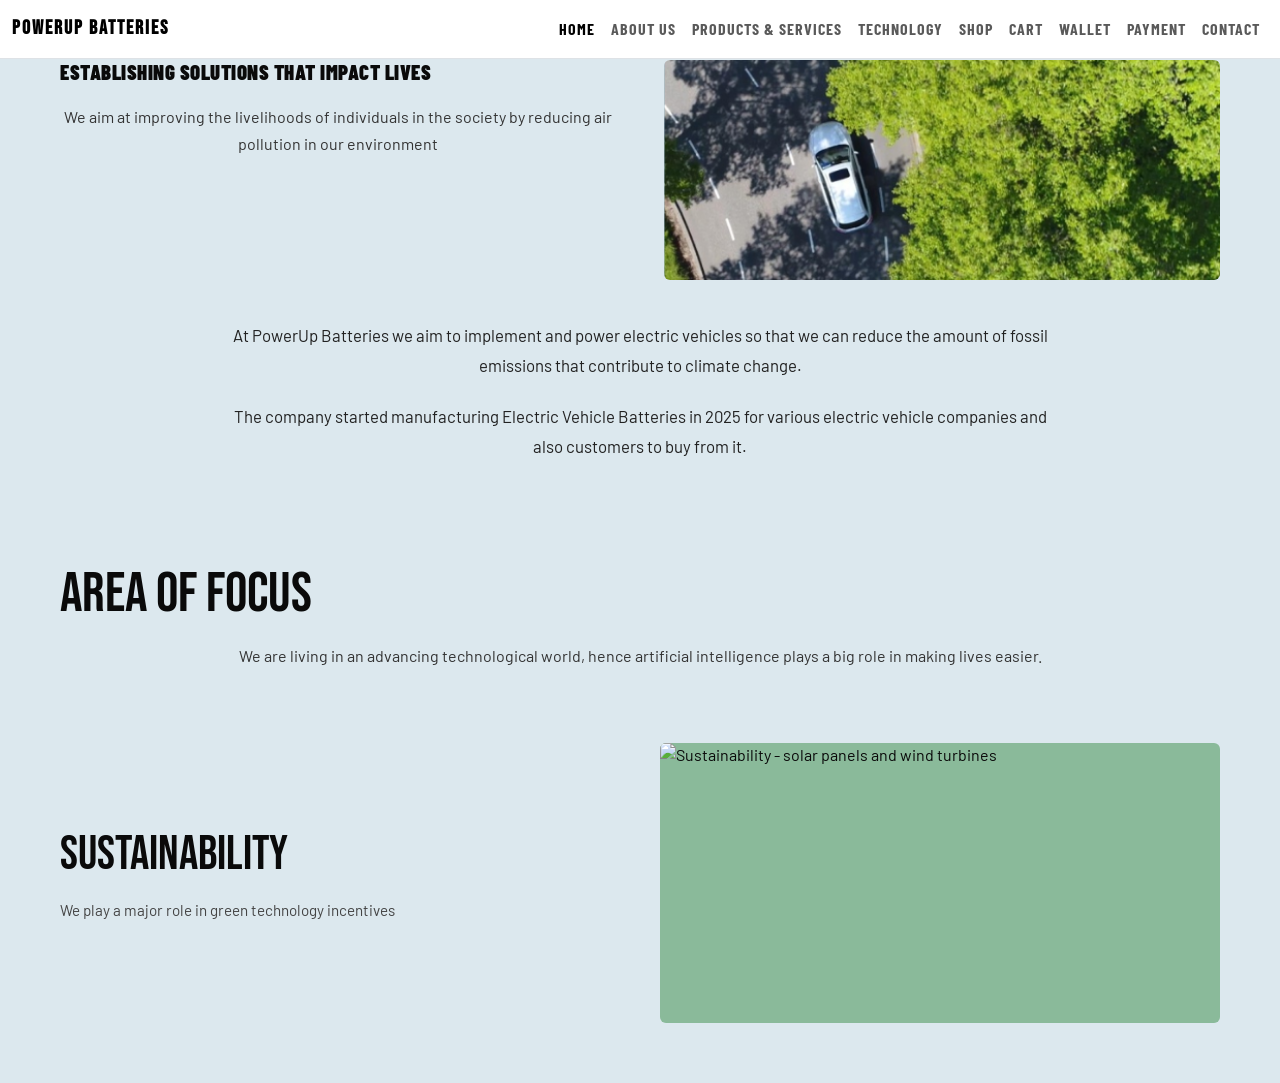
==== about.html @ 4fb4eed8 "Update about.html" ====
<!DOCTYPE html>
<html lang="en">
<head>
<meta charset="UTF-8"/>
<meta name="viewport" content="width=device-width, initial-scale=1.0">
<title>About Us</title>
<link href="https://fonts.googleapis.com/css2?family=Bebas+Neue&family=Barlow:wght@300;400;500;600;700;900&family=Barlow+Condensed:wght@400;700;900&display=swap" rel="stylesheet"/>

  <!-- Bootstrap CSS -->
<link href="https://cdn.jsdelivr.net/npm/bootstrap@5.3.0/dist/css/bootstrap.min.css" rel="stylesheet">

<!-- Bootstrap JS -->
<script src="https://cdn.jsdelivr.net/npm/bootstrap@5.3.0/dist/js/bootstrap.bundle.min.js"></script>
  
<link rel="stylesheet" href="styles.css">
  
   <style>

     :root {
    --black: #0a0a0a;
    --white: #f5f5f0;
    --red: #e63323;
    --steel: #b0b8c1;
    --blue-pale: #c8dce8;
    --blue-mid: #7aadca;
    --dark-green: #1e3a2f;
    --mid-green: #2d4f3c;
    --light-bg: #dce8ee;
    --nav-h: 52px;
  }
 
  *, *::before, *::after { box-sizing: border-box; margin: 0; padding: 0; }
 
  body {
    font-family: 'Barlow', sans-serif;
    background: var(--white);
    color: var(--black);
    overflow-x: hidden;
  }
     
   /* ── NAV ── */
     
    .navbar-brand {
  font-family: 'Bebas Neue', sans-serif;
  letter-spacing: 2px;
}

.nav-link {
  font-family: 'Barlow Condensed', sans-serif;
  text-transform: uppercase;
  font-weight: 700;
  letter-spacing: 1px;
}

.nav-link:hover {
  color: #e63323 !important;
}
  
  nav a {
    font-family: 'Barlow Condensed', sans-serif;
    font-size: 0.78rem;
    font-weight: 700;
    letter-spacing: 1.2px;
    text-transform: uppercase;
    color: #444;
    text-decoration: none;
    cursor: pointer;
    padding: 4px 0;
    border-bottom: 2px solid transparent;
    transition: color .2s, border-color .2s;
    white-space: nowrap;
  }
  nav a:hover, nav a.active { color: var(--red); border-bottom-color: var(--red); }
     
           
    /* MOBILE RESPONSIVE DESIGN*/
@media (max-width: 768px) {

  .home-section,
  .offer-section,
  .ev-types {
    padding: 20px;
  }

  .offer-grid {
    grid-template-columns: 1fr;
  }

  .why-choose {
    grid-template-columns: 1fr;
  }

  .ev-type-item {
    grid-template-columns: 1fr;
  }

  .offer-section h2,
  .ev-types h2 {
    font-size: 2.2rem;
  }

  .why-choose-text {
    padding: 20px;
  }

  .nav-link {
    text-align: center;
  }
}
    
   
 /* ══════════════════════════════════════
     ABOUT PAGE
  ══════════════════════════════════════ */
  .about-page { background: var(--light-bg); }
  .about-hero {
    display: grid; grid-template-columns: 1fr 1fr; gap: 48px;
    padding: 60px 60px 40px;
  }
  .about-hero-text h2 {
    font-family: 'Barlow Condensed', sans-serif;
    font-size: 1.3rem; font-weight: 900; margin-bottom: 18px;
    text-transform: uppercase; letter-spacing: .5px;
  }
  .about-hero-text p { font-size: 1rem; line-height: 1.7; text-align: center; color: #333; }
  .about-hero img { width: 100%; border-radius: 6px; object-fit: cover; }
  .about-body { padding: 0 60px 40px; text-align: center; }
  .about-body p { font-size: 1.05rem; line-height: 1.8; color: #222; margin-bottom: 20px; max-width: 820px; margin-left: auto; margin-right: auto; }
  .about-focus { padding: 40px 60px; background: var(--light-bg); }
  .about-focus h2 {
    font-family: 'Bebas Neue', sans-serif; font-size: 3.5rem; margin-bottom: 14px;
  }
  .about-focus p { font-size: 1rem; line-height: 1.8; color: #333; margin-bottom: 32px; text-align: center; max-width: 820px; margin-left: auto; margin-right: auto; }
  .about-sustain {
    display: grid; grid-template-columns: 1fr 1fr; gap: 40px; align-items: center;
    padding: 0 60px 60px;
    background: var(--light-bg);
  }
  .about-sustain h2 { font-family: 'Bebas Neue', sans-serif; font-size: 3rem; margin-bottom: 14px; }
  .about-sustain p { font-size: 0.95rem; line-height: 1.7; color: #444; }
  .about-sustain img { width: 100%; border-radius: 6px; }

    </style>
 
  </head>

  <body>
    <script src="script.js" defer></script>

    <!-- NAV -->
    
<!-- RESPONSIVE NAVBAR -->
<nav class="navbar navbar-expand-lg navbar-light bg-white fixed-top border-bottom">
  <div class="container-fluid">

    <!-- Brand -->
    <a class="navbar-brand fw-bold" href="#">
      POWERUP BATTERIES
    </a>

    <!-- Mobile Toggle Button -->
    <button class="navbar-toggler" type="button"
      data-bs-toggle="collapse"
      data-bs-target="#navbarNav"
      aria-controls="navbarNav"
      aria-expanded="false"
      aria-label="Toggle navigation">

      <span class="navbar-toggler-icon"></span>
    </button>

    <!-- Collapsible Links -->
    <div class="collapse navbar-collapse" id="navbarNav">

      <ul class="navbar-nav ms-auto">

        <li class="nav-item">
          <a class="nav-link active" href="index.html">Home</a>
        </li>

        <li class="nav-item">
          <a class="nav-link" href="about.html">About Us</a>
        </li>

        <li class="nav-item">
          <a class="nav-link" href="products.html">Products & Services</a>
        </li>

        <li class="nav-item">
          <a class="nav-link" href="technology.html">Technology</a>
        </li>

        <li class="nav-item">
          <a class="nav-link" href="shop.html">Shop</a>
        </li>

        <li class="nav-item">
          <a class="nav-link" href="cart.html">Cart</a>
        </li>

        <li class="nav-item">
          <a class="nav-link" href="wallet.html">Wallet</a>
        </li>

        <li class="nav-item">
          <a class="nav-link" href="payment.html">Payment</a>
        </li>

        <li class="nav-item">
          <a class="nav-link" href="contact.html">Contact</a>
        </li>

      </ul>

    </div>
  </div>
</nav>
 
<!-- ══════════════ ABOUT ══════════════ -->
<div id="page-about" class="page about-page">
  <div class="about-hero">
    <div class="about-hero-text">
      <h2>Establishing solutions that impact lives</h2>
      <p>We aim at improving the livelihoods of individuals in the society by reducing air pollution in our environment</p>
    </div>
    <img src="Images/car moving trees.png" alt="Aerial car view" onerror="this.style.background='#8a9aaa';this.style.minHeight='260px';"/>
  </div>
 
  <div class="about-body">
    <p>At PowerUp Batteries we aim to implement and power electric vehicles so that we can reduce the amount of fossil emissions that contribute to climate change.</p>
    <p>The company started manufacturing Electric Vehicle Batteries in 2025 for various electric vehicle companies and also customers to buy from it.</p>
  </div>
 
  <div class="about-focus">
    <h2>Area of Focus</h2>
    <p>We are living in an advancing technological world, hence artificial intelligence plays a big role in making lives easier.</p>
  </div>
 
  <div class="about-sustain">
    <div>
      <h2>Sustainability</h2>
      <p>We play a major role in green technology incentives</p>
    </div>
    <img src="https://images.unsplash.com/photo-1509391366360-2e959784a276?w=700&q=80" alt="Sustainability - solar panels and wind turbines" onerror="this.style.background='#8aba9a';this.style.minHeight='280px';"/>
  </div>
</div>


  </body>
</html>
---- styles.css ----
/* ══════════════════════════════════════
     SHARED UTILITIES
  ══════════════════════════════════════ */
  .tag-red {
    display: inline-block; background: var(--red); color: #fff;
    font-family: 'Barlow Condensed', sans-serif;
    font-size: 0.72rem; font-weight: 700; letter-spacing: 1px;
    text-transform: uppercase; padding: 3px 10px; border-radius: 2px;
    margin-bottom: 6px;
  }
 
  /* placeholder images using CSS gradients */
  .img-placeholder { background: linear-gradient(135deg, #c0cfd8 0%, #8faab8 100%); }
 
  /* toast */
  #toast {
    position: fixed; bottom: 28px; right: 28px; z-index: 9999;
    background: var(--black); color: #fff;
    font-family: 'Barlow Condensed', sans-serif;
    font-size: 0.9rem; font-weight: 700; letter-spacing: 1px;
    padding: 14px 24px; border-radius: 6px;
    transform: translateY(80px); opacity: 0;
    transition: all .35s cubic-bezier(.34,1.56,.64,1);
    border-left: 4px solid var(--red);
  }
  #toast.show { transform: translateY(0); opacity: 1; }
 
  /* animations */
  @keyframes fadeUp { from { opacity:0; transform:translateY(20px); } to { opacity:1; transform:translateY(0); } }
  .page.active > * { animation: fadeUp .4s ease forwards; }
 
  /* scrollbar */
  ::-webkit-scrollbar { width: 6px; }
  ::-webkit-scrollbar-track { background: #111; }
  ::-webkit-scrollbar-thumb { background: #444; border-radius: 3px; }
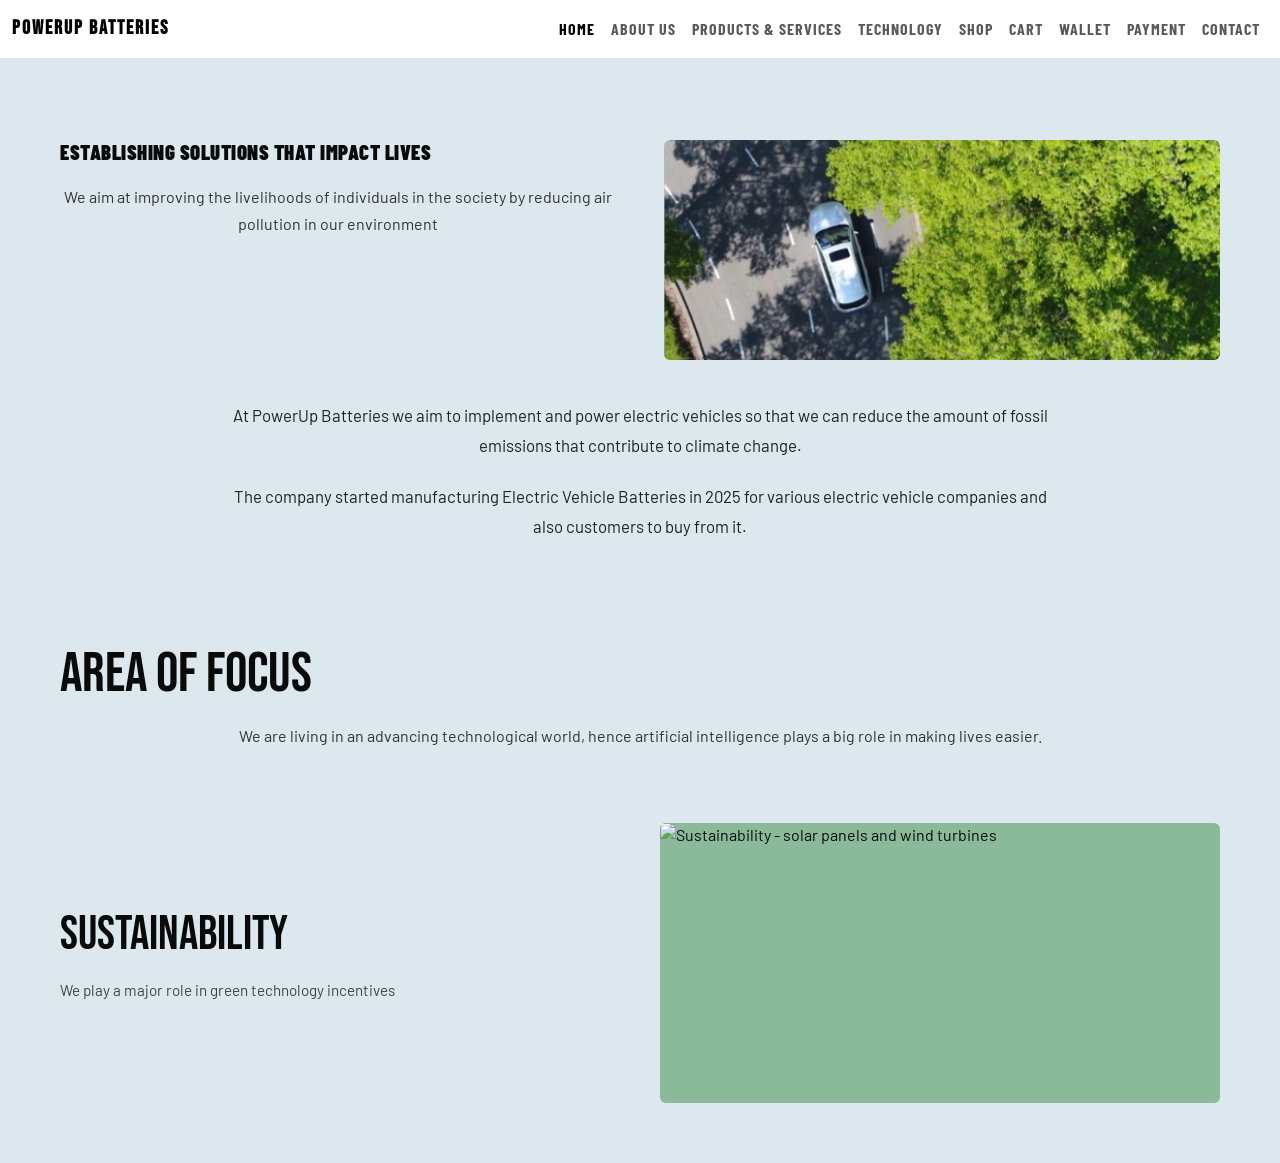
==== commit 43130584: "Update about.html" ====
--- a/about.html
+++ b/about.html
@@ -37,7 +37,12 @@
     color: var(--black);
     overflow-x: hidden;
   }
-     
+
+img {
+  max-width: 100%;
+  height: auto;
+  display: block;
+}
    /* ── NAV ── */
      
     .navbar-brand {
@@ -71,43 +76,12 @@
     white-space: nowrap;
   }
   nav a:hover, nav a.active { color: var(--red); border-bottom-color: var(--red); }
+
+     .page {
+  min-height: 100vh;
+  padding-top: 80px;
+}
      
-           
-    /* MOBILE RESPONSIVE DESIGN*/
-@media (max-width: 768px) {
-
-  .home-section,
-  .offer-section,
-  .ev-types {
-    padding: 20px;
-  }
-
-  .offer-grid {
-    grid-template-columns: 1fr;
-  }
-
-  .why-choose {
-    grid-template-columns: 1fr;
-  }
-
-  .ev-type-item {
-    grid-template-columns: 1fr;
-  }
-
-  .offer-section h2,
-  .ev-types h2 {
-    font-size: 2.2rem;
-  }
-
-  .why-choose-text {
-    padding: 20px;
-  }
-
-  .nav-link {
-    text-align: center;
-  }
-}
-    
    
  /* ══════════════════════════════════════
      ABOUT PAGE
@@ -140,6 +114,126 @@
   .about-sustain p { font-size: 0.95rem; line-height: 1.7; color: #444; }
   .about-sustain img { width: 100%; border-radius: 6px; }
 
+ /* ══════════════════════════════════════
+   RESPONSIVE DESIGN
+══════════════════════════════════════ */
+
+@media (max-width: 992px) {
+
+  body {
+    overflow-x: hidden;
+  }
+
+  /* NAVBAR */
+  .navbar-brand {
+    font-size: 1.2rem;
+  }
+
+  .nav-link {
+    text-align: center;
+    padding: 12px 0;
+  }
+
+  /* ABOUT HERO */
+  .about-hero {
+    grid-template-columns: 1fr;
+    gap: 25px;
+    padding: 30px 20px;
+  }
+
+  .about-hero-text {
+    text-align: center;
+  }
+
+  .about-hero-text h2 {
+    font-size: 1.1rem;
+  }
+
+  .about-hero-text p {
+    font-size: 0.95rem;
+  }
+
+  /* ABOUT BODY */
+  .about-body {
+    padding: 20px;
+  }
+
+  .about-body p {
+    font-size: 0.95rem;
+    line-height: 1.7;
+  }
+
+  /* AREA OF FOCUS */
+  .about-focus {
+    padding: 30px 20px;
+    text-align: center;
+  }
+
+  .about-focus h2 {
+    font-size: 2.4rem;
+  }
+
+  .about-focus p {
+    font-size: 0.95rem;
+  }
+
+  /* SUSTAINABILITY */
+  .about-sustain {
+    grid-template-columns: 1fr;
+    gap: 25px;
+    padding: 20px;
+    text-align: center;
+  }
+
+  .about-sustain h2 {
+    font-size: 2.2rem;
+  }
+
+  .about-sustain p {
+    font-size: 0.95rem;
+  }
+
+  /* IMAGES */
+  .about-hero img,
+  .about-sustain img {
+    width: 100%;
+    height: auto;
+  }
+}
+
+
+/* EXTRA SMALL DEVICES */
+@media (max-width: 576px) {
+
+  .navbar-brand {
+    font-size: 0.95rem;
+    letter-spacing: 1px;
+  }
+
+  .about-focus h2,
+  .about-sustain h2 {
+    font-size: 1.8rem;
+  }
+
+  .about-hero-text h2 {
+    font-size: 1rem;
+  }
+
+  .about-body p,
+  .about-focus p,
+  .about-sustain p {
+    font-size: 0.9rem;
+  }
+
+  .about-hero,
+  .about-body,
+  .about-focus,
+  .about-sustain {
+    padding-left: 15px;
+    padding-right: 15px;
+  }
+}
+
     </style>
  
   </head>
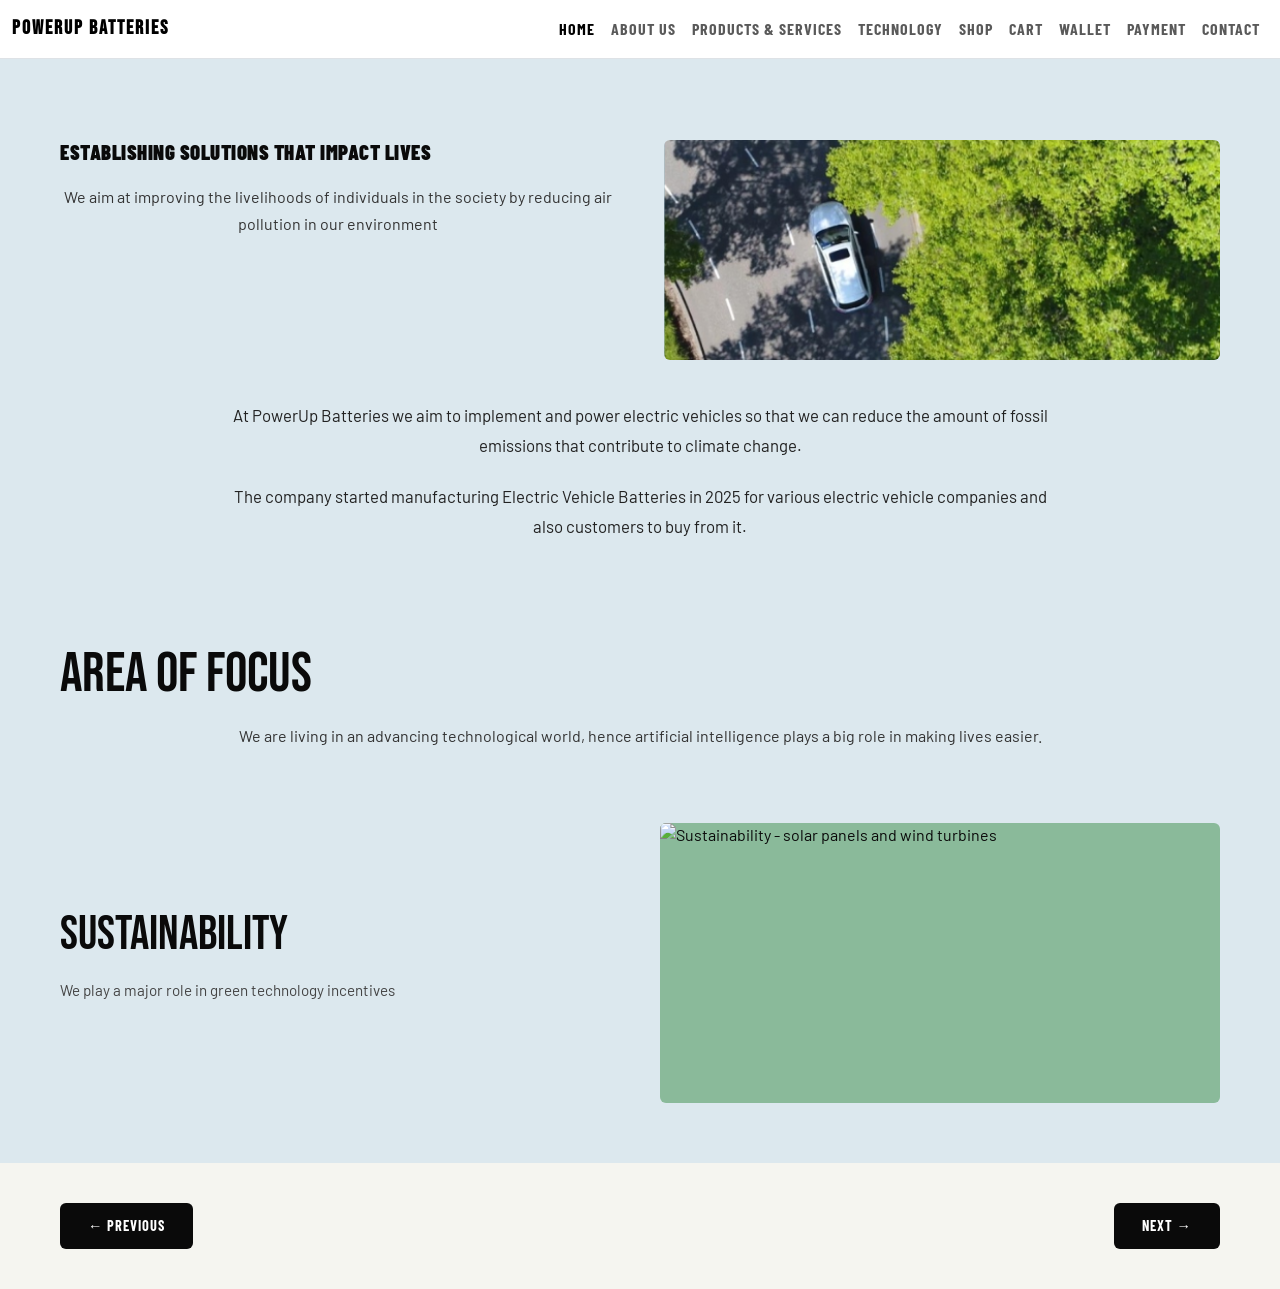
==== commit 5e4c88d6: "Update about.html" ====
--- a/about.html
+++ b/about.html
@@ -234,6 +234,49 @@
   }
 }
 
+     /* PAGE NAVIGATION BUTTONS */
+.page-navigation{
+  display:flex;
+  justify-content:space-between;
+  align-items:center;
+  padding:40px 60px;
+  background:#f5f5f0;
+}
+
+.nav-btn{
+  text-decoration:none;
+  background:#0a0a0a;
+  color:white;
+  padding:12px 28px;
+  border-radius:6px;
+  font-family:'Barlow Condensed', sans-serif;
+  font-size:0.9rem;
+  font-weight:700;
+  letter-spacing:1px;
+  text-transform:uppercase;
+  transition:0.3s ease;
+}
+
+.nav-btn:hover{
+  background:#e63323;
+  color:white;
+}
+
+/* MOBILE RESPONSIVE */
+@media (max-width:768px){
+
+  .page-navigation{
+    padding:25px 20px;
+    gap:15px;
+  }
+
+  .nav-btn{
+    flex:1;
+    text-align:center;
+    padding:12px 10px;
+    font-size:0.8rem;
+  }
+}
     </style>
  
   </head>
@@ -339,6 +382,17 @@
   </div>
 </div>
 
-
+<!-- PAGE NAVIGATION BUTTONS -->
+<div class="page-navigation">
+
+  <a href="index.html" class="nav-btn prev-btn">
+    ← Previous
+  </a>
+
+  <a href="products.html" class="nav-btn next-btn">
+    Next →
+  </a>
+
+</div>
   </body>
 </html>
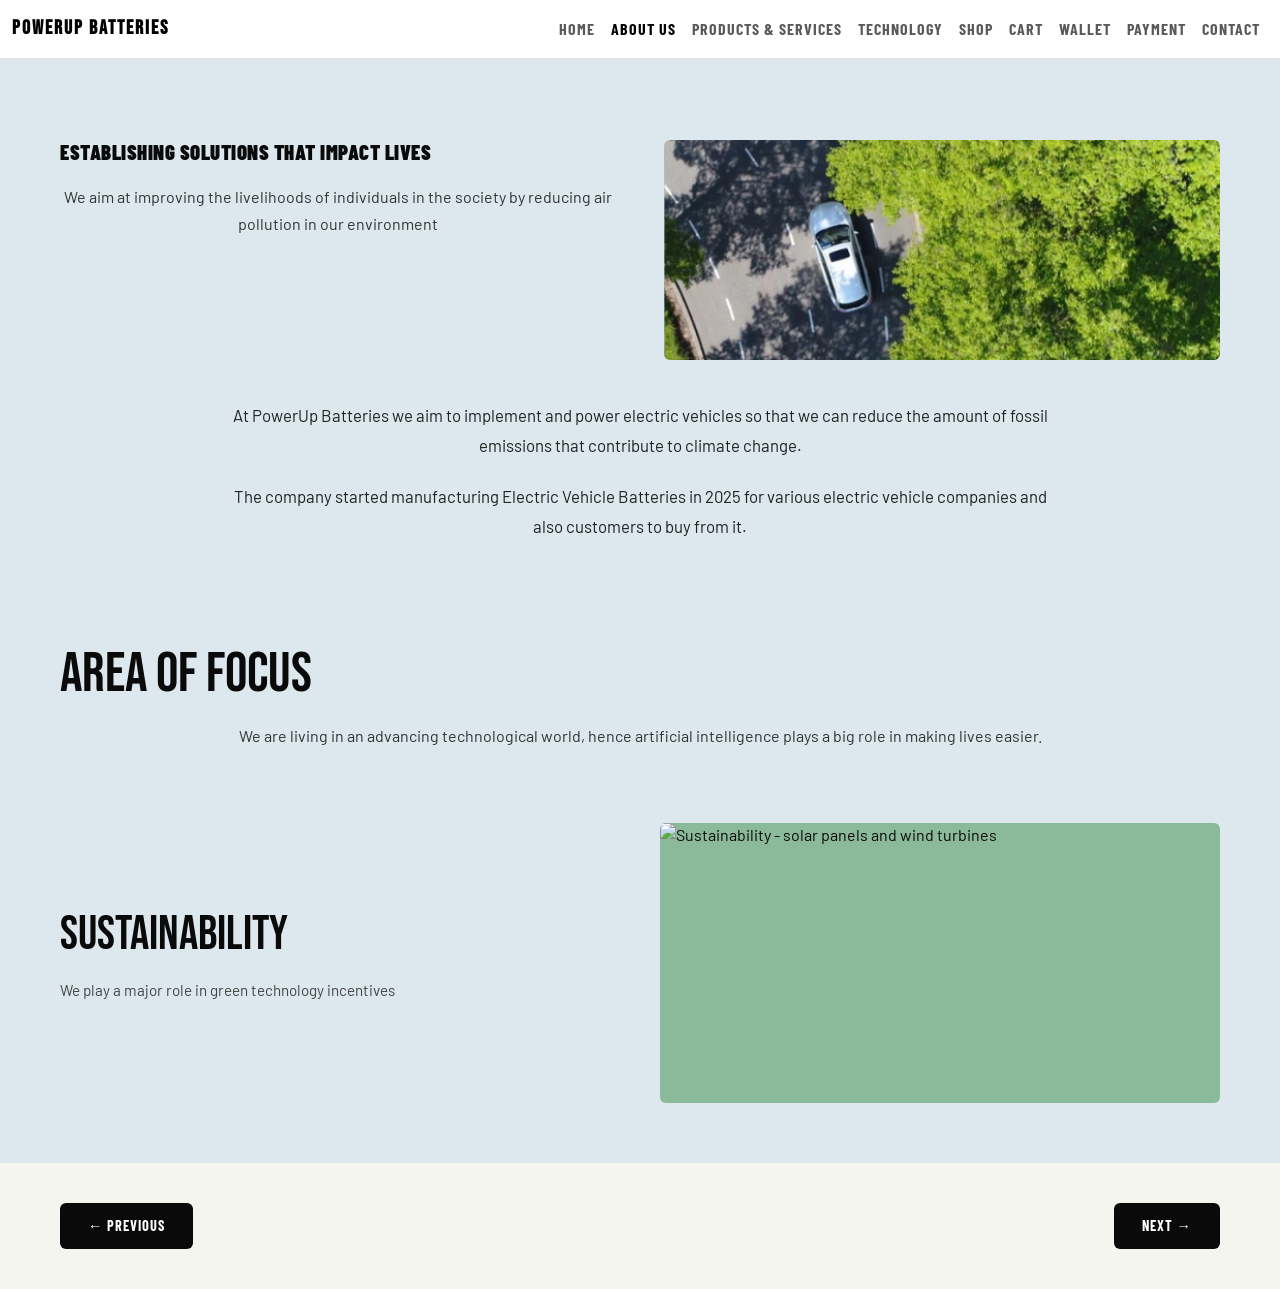
==== commit 0b4fbbb6: "Update about.html" ====
--- a/about.html
+++ b/about.html
@@ -291,7 +291,7 @@
   <div class="container-fluid">
 
     <!-- Brand -->
-    <a class="navbar-brand fw-bold" href="#">
+    <a class="navbar-brand fw-bold" href="index.html">
       POWERUP BATTERIES
     </a>
 
@@ -354,33 +354,33 @@
 </nav>
  
 <!-- ══════════════ ABOUT ══════════════ -->
-<div id="page-about" class="page about-page">
-  <div class="about-hero">
-    <div class="about-hero-text">
+<main id="page-about" class="page about-page">
+  <section class="about-hero">
+    <article class="about-hero-text">
       <h2>Establishing solutions that impact lives</h2>
       <p>We aim at improving the livelihoods of individuals in the society by reducing air pollution in our environment</p>
-    </div>
+    </article>
     <img src="Images/car moving trees.png" alt="Aerial car view" onerror="this.style.background='#8a9aaa';this.style.minHeight='260px';"/>
-  </div>
- 
-  <div class="about-body">
+  </section>
+ 
+  <section class="about-body">
     <p>At PowerUp Batteries we aim to implement and power electric vehicles so that we can reduce the amount of fossil emissions that contribute to climate change.</p>
     <p>The company started manufacturing Electric Vehicle Batteries in 2025 for various electric vehicle companies and also customers to buy from it.</p>
-  </div>
- 
-  <div class="about-focus">
+  </section>
+ 
+  <section class="about-focus">
     <h2>Area of Focus</h2>
     <p>We are living in an advancing technological world, hence artificial intelligence plays a big role in making lives easier.</p>
-  </div>
- 
-  <div class="about-sustain">
-    <div>
+  </section>
+ 
+  <section class="about-sustain">
+    <article>
       <h2>Sustainability</h2>
       <p>We play a major role in green technology incentives</p>
-    </div>
+    </article>
     <img src="https://images.unsplash.com/photo-1509391366360-2e959784a276?w=700&q=80" alt="Sustainability - solar panels and wind turbines" onerror="this.style.background='#8aba9a';this.style.minHeight='280px';"/>
-  </div>
-</div>
+  </section>
+</main>
 
 <!-- PAGE NAVIGATION BUTTONS -->
 <div class="page-navigation">
--- a/styles.css
+++ b/styles.css
@@ -1,4 +1,3 @@
-
 
 /* ══════════════════════════════════════
      SHARED UTILITIES
@@ -10,6 +9,7 @@
     text-transform: uppercase; padding: 3px 10px; border-radius: 2px;
     margin-bottom: 6px;
   }
+
  
   /* placeholder images using CSS gradients */
   .img-placeholder { background: linear-gradient(135deg, #c0cfd8 0%, #8faab8 100%); }
@@ -34,5 +34,61 @@
   /* scrollbar */
   ::-webkit-scrollbar { width: 6px; }
   ::-webkit-scrollbar-track { background: #111; }
-  ::-webkit-scrollbar-thumb { background: #444; border-radius: 3px; }
+  ::-webkit-scrollbar-thumb { background: #44; }
 
+/* TOAST */
+#toast{
+  position:fixed;
+  bottom:30px;
+  right:30px;
+  background:#0a0a0a;
+  color:white;
+  padding:14px 22px;
+  border-radius:6px;
+  z-index:9999;
+  opacity:0;
+  transform:translateY(30px);
+  transition:0.3s ease;
+  font-family:'Barlow Condensed', sans-serif;
+  letter-spacing:1px;
+}
+
+#toast.show{
+  opacity:1;
+  transform:translateY(0);
+}
+
+/* CART BADGE */
+#cart-badge{
+  background:#e63323;
+  color:white;
+  border-radius:50%;
+  padding:2px 7px;
+  font-size:0.7rem;
+  margin-left:5px;
+  display:none;
+}
+
+/* SCROLL ANIMATION */
+.offer-card,
+.tech-stat,
+.tech-feature-item,
+.shop-item,
+.cat-card{
+  opacity:0;
+  transform:translateY(40px);
+  transition:0.6s ease;
+}
+
+.reveal-active{
+  opacity:1;
+  transform:translateY(0);
+}
+
+/* CART IMAGE */
+.cart-item-image img{
+  width:90px;
+  height:90px;
+  object-fit:cover;
+  border-radius:8px;
+}
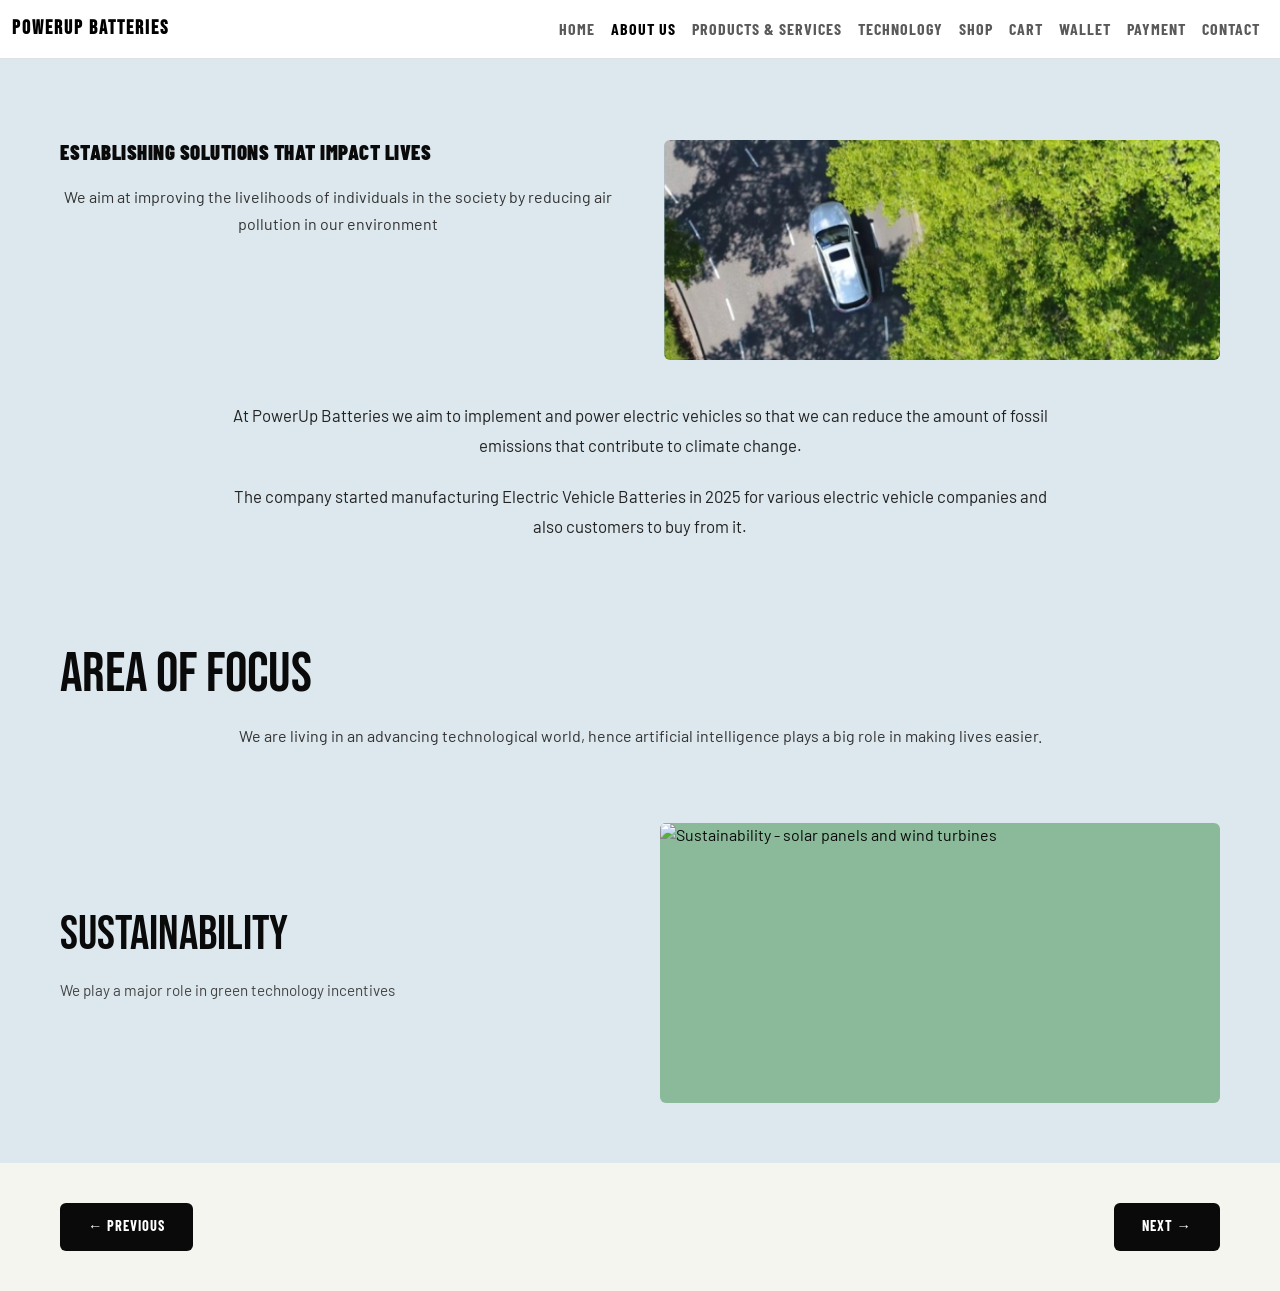
==== commit 5b107ab8: "Update about.html" ====
--- a/about.html
+++ b/about.html
@@ -383,7 +383,7 @@
 </main>
 
 <!-- PAGE NAVIGATION BUTTONS -->
-<div class="page-navigation">
+<nav class="page-navigation">
 
   <a href="index.html" class="nav-btn prev-btn">
     ← Previous
@@ -393,6 +393,6 @@
     Next →
   </a>
 
-</div>
+</nav>
   </body>
 </html>
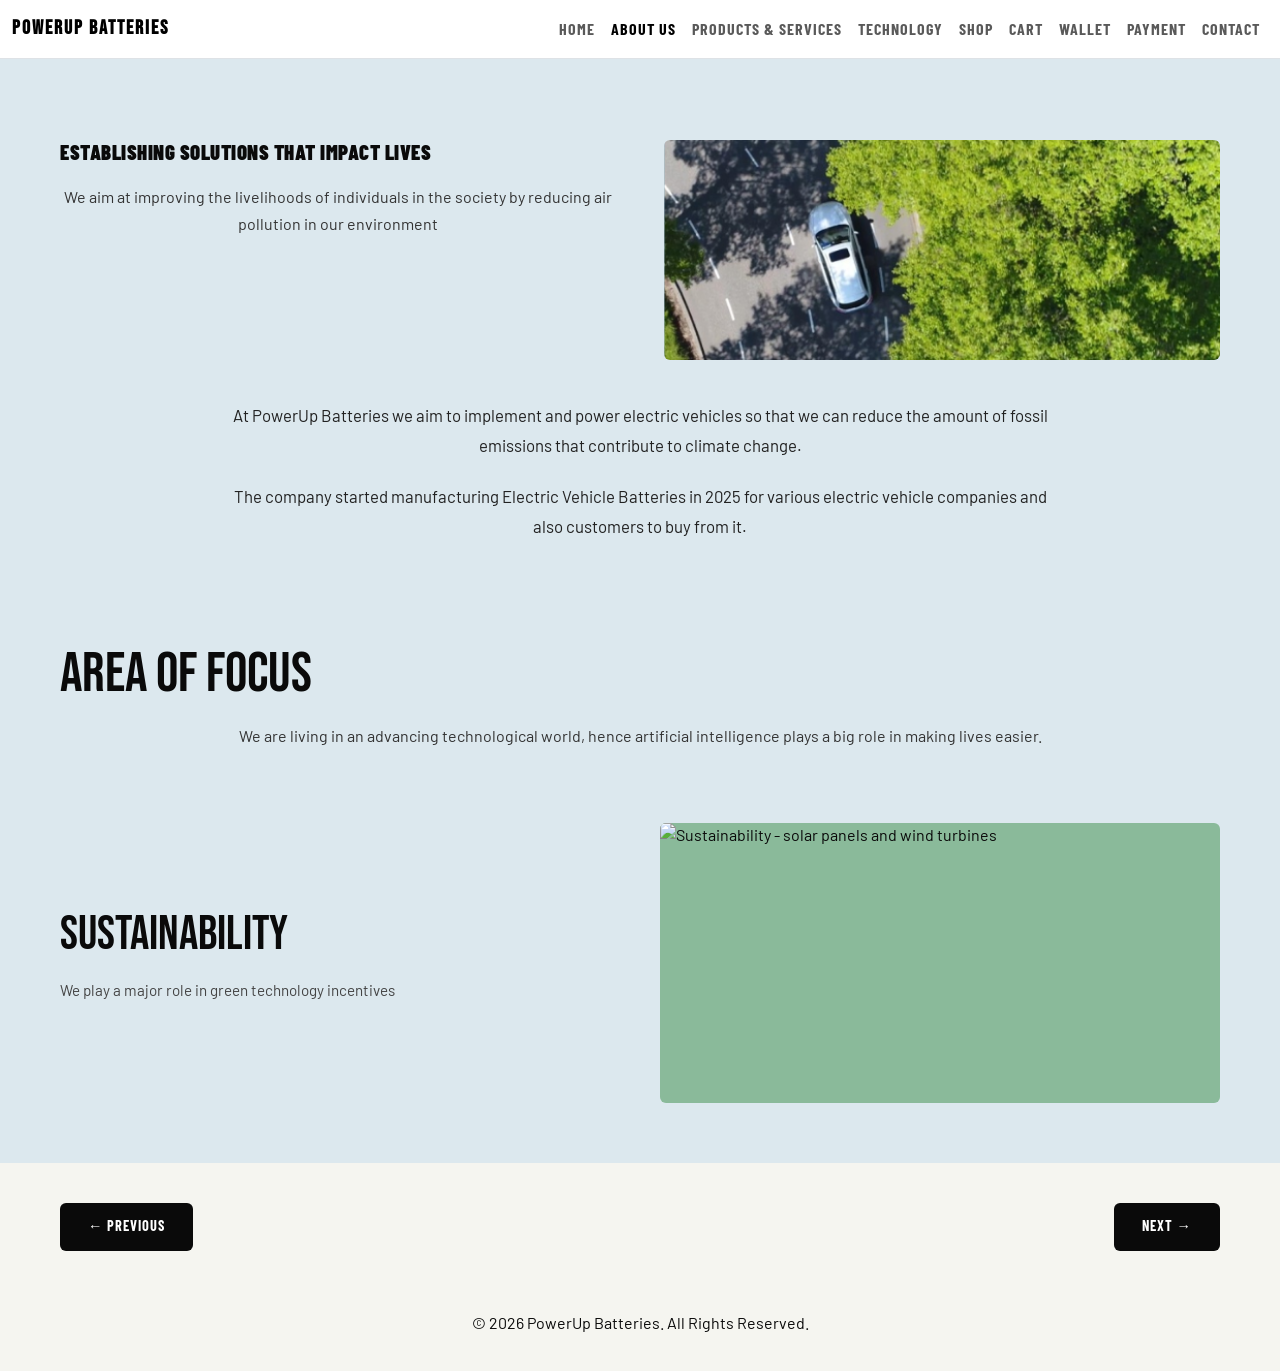
==== commit 28b6df14: "Update about.html" ====
--- a/about.html
+++ b/about.html
@@ -396,3 +396,15 @@
 </nav>
   </body>
 </html>
+
+<!-- ================= FOOTER ================= -->
+  <footer>
+
+    <p style="text-align:center; padding:20px;">
+      © 2026 PowerUp Batteries. All Rights Reserved.
+    </p>
+
+  </footer>
+ 
+</body>
+</html>
